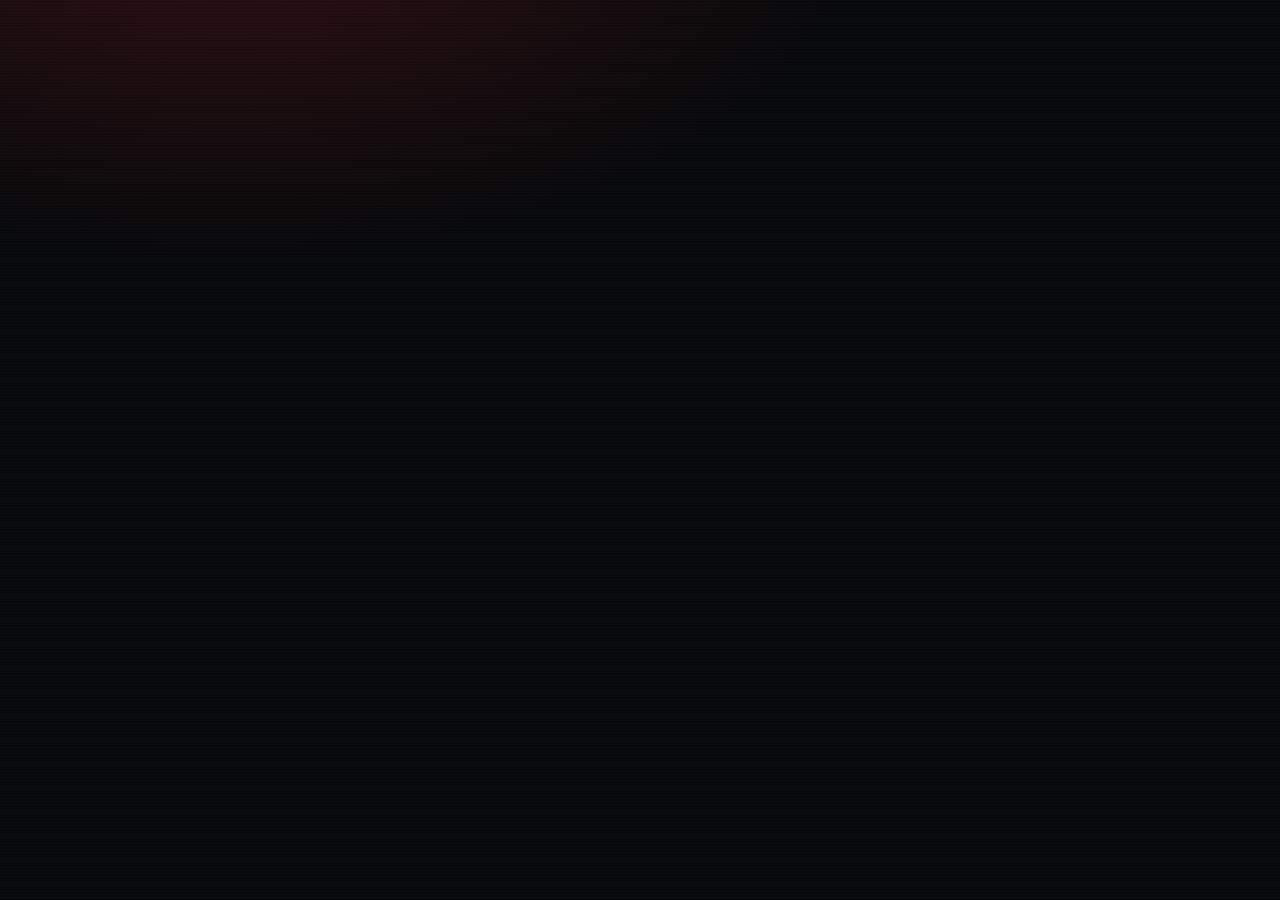
==== src/Quiz/wwwroot/index.html @ f60382fb "feat: TV and phone screens The two static pages the hub has been waiting for. The TV (host.html) ope" ====
<!doctype html>
<html lang="tr">
<head>
<meta charset="utf-8">
<meta name="viewport" content="width=device-width, initial-scale=1, viewport-fit=cover">
<!-- The title, like every other visible string, is set from i18n.js. -->
<title>Quiz</title>
<link rel="stylesheet" href="app.css">
</head>
<body class="phone">
<!--
  The phone: a buzzer, nothing more. The four suits carry no text and no letters, because
  the question and the options are on the TV, which is the screen everyone shares.
-->
<main class="panel">
  <div class="inner">

    <div class="bar">
      <span class="me" id="bar-me"></span>
      <span class="score" id="bar-score"></span>
      <span id="langs"></span>
    </div>

    <section class="view join" id="view-join" hidden>
      <form id="form-join" autocomplete="off">
        <h1 data-i18n="joinHeading"></h1>
        <label class="field">
          <span class="k" data-i18n="codeLabel"></span>
          <input name="code" type="text" inputmode="numeric" pattern="[0-9]{4}" maxlength="4" required>
        </label>
        <label class="field">
          <span class="k" data-i18n="nameLabel"></span>
          <input name="name" type="text" maxlength="24" required>
        </label>
        <button class="cta" type="submit" data-i18n="joinButton"></button>
        <p class="error" id="join-error" role="alert"></p>
      </form>
    </section>

    <section class="view play" id="view-play" hidden>
      <p class="status" id="play-status"></p>
      <div class="buzzers" id="buzzers">
        <button class="buzz" type="button" data-marker="hearts" aria-pressed="false"><span class="glyph"></span></button>
        <button class="buzz" type="button" data-marker="diamonds" aria-pressed="false"><span class="glyph"></span></button>
        <button class="buzz" type="button" data-marker="clubs" aria-pressed="false"><span class="glyph"></span></button>
        <button class="buzz" type="button" data-marker="spades" aria-pressed="false"><span class="glyph"></span></button>
      </div>
    </section>

  </div>
</main>

<script src="lib/signalr/signalr.min.js"></script>
<script type="module" src="join.js"></script>
</body>
</html>
---- src/Quiz/wwwroot/app.css ----
/*
 * One stylesheet for both screens: the TV (host.html) and the phone (index.html).
 * The look is locked: near-black panel, monospace, a ">" cursor, bracketed labels,
 * faint scanlines, glass option cards with a coloured left bar and a card suit.
 *
 * The suit shape is the primary pairing cue between the two screens and colour is
 * secondary, so that a colour-blind player can still pair phone to TV. The glyph and
 * the colour of each marker are defined once, here, keyed by [data-marker].
 */

:root {
  --bg: #07080a;
  --fg: #ffffff;
  --muted: #9c9c9d;
  --hairline: rgba(255, 255, 255, .10);
  --glass: rgba(255, 255, 255, .04);

  --crimson: #ff2f3a;
  --coral: #ff6b4a;
  --amber: #ffb347;
  --teal: #4ad6c3;
  --lavender: #b39cff;

  /* System faces only: no web font is shipped with the game. */
  --mono: 'Geist Mono', ui-monospace, SFMono-Regular, Menlo, Consolas, monospace;
}

*, *::before, *::after { box-sizing: border-box; }

html { height: 100%; }

body {
  margin: 0;
  min-height: 100%;
  background: var(--bg);
  color: var(--fg);
  font-family: var(--mono);
  line-height: 1.5;
  -webkit-font-smoothing: antialiased;
  -webkit-text-size-adjust: 100%;
}

[hidden] { display: none !important; }

/* ---- the panel: the terminal frame both screens live in ---- */

.panel {
  position: relative;
  min-height: 100vh;
  min-height: 100dvh;
  display: flex;
  flex-direction: column;
  overflow: hidden;
}

.panel::before {
  content: '';
  position: absolute;
  inset: 0;
  pointer-events: none;
  background: radial-gradient(70% 55% at 18% -10%, rgba(255, 47, 58, .16), transparent 70%);
}

/* The scanlines sit over everything, including the cards. */
.panel::after {
  content: '';
  position: absolute;
  inset: 0;
  z-index: 3;
  pointer-events: none;
  background: repeating-linear-gradient(to bottom, rgba(255, 255, 255, .025) 0 1px, transparent 1px 3px);
}

.inner {
  position: relative;
  z-index: 1;
  flex: 1 1 auto;
  display: flex;
  flex-direction: column;
  min-height: 0;
}

/* ---- the four markers: glyph and colour, defined once ---- */

[data-marker='hearts']   { --c: var(--crimson);  --tint: rgba(255, 47, 58, .07);   --tint-up: rgba(255, 47, 58, .20); }
[data-marker='diamonds'] { --c: var(--amber);    --tint: rgba(255, 179, 71, .07);  --tint-up: rgba(255, 179, 71, .20); }
[data-marker='clubs']    { --c: var(--teal);     --tint: rgba(74, 214, 195, .07);  --tint-up: rgba(74, 214, 195, .20); }
[data-marker='spades']   { --c: var(--lavender); --tint: rgba(179, 156, 255, .07); --tint-up: rgba(179, 156, 255, .20); }

.glyph { color: var(--c); line-height: 1; }
[data-marker='hearts'] > .glyph::before,   .glyph[data-marker='hearts']::before   { content: '\2665'; }
[data-marker='diamonds'] > .glyph::before, .glyph[data-marker='diamonds']::before { content: '\2666'; }
[data-marker='clubs'] > .glyph::before,    .glyph[data-marker='clubs']::before    { content: '\2663'; }
[data-marker='spades'] > .glyph::before,   .glyph[data-marker='spades']::before   { content: '\2660'; }

/* ---- small shared pieces ---- */

.label { color: var(--muted); letter-spacing: .18em; text-transform: uppercase; }
.muted { color: var(--muted); }

.langs { display: flex; gap: 6px; align-items: center; }
.langs button {
  font: inherit;
  background: none;
  border: 0;
  padding: 0 2px;
  color: var(--muted);
  letter-spacing: .12em;
  cursor: pointer;
}
.langs button[aria-pressed='true'] { color: var(--fg); }
.langs .sep { color: var(--hairline); }

.field { display: block; margin-bottom: 14px; text-align: left; }
.field > .k { display: block; font-size: .78em; color: var(--muted); letter-spacing: .14em; text-transform: uppercase; margin-bottom: 6px; }
.field input, .field select {
  font: inherit;
  width: 100%;
  color: var(--fg);
  background: rgba(255, 255, 255, .05);
  border: 1px solid var(--hairline);
  border-radius: 6px;
  padding: 11px 12px;
  letter-spacing: .08em;
}
.field input:focus-visible, .field select:focus-visible,
button:focus-visible { outline: 2px solid var(--coral); outline-offset: 2px; }
.field select { appearance: none; }

.cta, .ghost {
  font: inherit;
  font-weight: 700;
  letter-spacing: .08em;
  border: 1px solid transparent;
  border-radius: 7px;
  cursor: pointer;
}
.cta { background: var(--coral); color: var(--bg); }
.cta.go { background: var(--teal); }
.ghost { background: transparent; color: var(--muted); border-color: var(--hairline); }
.cta[disabled], .ghost[disabled] { opacity: .45; cursor: default; }

.status { color: var(--muted); }
.error { color: var(--crimson); }
.error:empty { display: none; }

/* ======================= the TV ======================= */

.tv .inner { padding: clamp(18px, 2.4vw, 44px); gap: clamp(14px, 1.8vh, 28px); }

.tv .topbar {
  display: flex;
  justify-content: space-between;
  align-items: baseline;
  gap: 16px;
  font-size: clamp(11px, 1vw, 17px);
  color: var(--muted);
  letter-spacing: .12em;
}
.tv .topbar .clock { color: var(--amber); font-variant-numeric: tabular-nums; }
.tv .topbar > * { white-space: nowrap; }

.tv .view { flex: 1 1 auto; display: flex; flex-direction: column; min-height: 0; }
.tv .view[hidden] { display: none; }

/* setup and resume: a narrow form in the middle of the screen */
.tv .form {
  margin: auto;
  width: min(420px, 100%);
  font-size: clamp(13px, 1.1vw, 18px);
  text-align: center;
}
.tv .form h1 { font-size: 1em; font-weight: 500; letter-spacing: .18em; color: var(--muted); margin: 0 0 20px; text-transform: uppercase; }
.tv .form .cta { width: 100%; padding: 12px; }
.tv .form .error { margin-top: 14px; }
.tv .resume-actions { display: flex; flex-direction: column; gap: 8px; }
.tv .resume-actions button { padding: 11px; }

/* lobby */
.tv .lobby { align-items: center; justify-content: center; text-align: center; gap: 0; }
.tv .lobby .kod { font-size: clamp(11px, 1vw, 17px); }
.tv .lobby .code {
  font-size: clamp(76px, 15vw, 240px);
  font-weight: 600;
  letter-spacing: .18em;
  color: var(--coral);
  line-height: 1.05;
  margin: .08em 0 0;
  /* the letter-spacing hangs off the last digit; pull it back to stay centred */
  text-indent: .18em;
}
.tv .lobby .where { font-size: clamp(11px, .95vw, 16px); color: var(--muted); letter-spacing: .1em; }
.tv .pills {
  display: flex;
  flex-wrap: wrap;
  gap: 9px;
  justify-content: center;
  margin: clamp(18px, 3vh, 40px) 0;
  font-size: clamp(13px, 1.2vw, 22px);
  max-width: 50ch;
}
.tv .pill { border: 1px solid var(--hairline); border-radius: 999px; padding: 6px 16px; }
.tv .lobby .cta { font-size: clamp(14px, 1.3vw, 22px); padding: 12px 36px; }
.tv .lobby .status { font-size: clamp(12px, 1.1vw, 19px); margin: clamp(18px, 3vh, 40px) 0; }

/* question: the text and the four cards read as one block in the middle of the screen */
#view-question, #view-reveal { justify-content: center; gap: clamp(18px, 4vh, 52px); }

.tv .question {
  font-size: clamp(28px, 4vw, 68px);
  font-weight: 500;
  line-height: 1.25;
  margin: 0;
}
.tv .question .caret { color: var(--coral); }
.tv .question .block { background: var(--coral); color: var(--bg); margin-left: .12em; }

.tv .options {
  display: grid;
  grid-template-columns: 1fr 1fr;
  gap: clamp(9px, 1vw, 16px);
}
.tv .opt {
  display: flex;
  align-items: center;
  gap: clamp(11px, 1.1vw, 20px);
  background: var(--tint);
  border: 1px solid var(--hairline);
  border-left: 3px solid var(--c);
  border-radius: 7px;
  padding: clamp(12px, 1.4vw, 24px) clamp(13px, 1.5vw, 26px);
  font-size: clamp(18px, 2vw, 34px);
}
.tv .opt .glyph { font-size: 1.25em; }

/* reveal */
.tv .answer { font-size: clamp(16px, 1.6vw, 28px); color: var(--muted); }
.tv .answer .opt-text { color: var(--fg); }
.tv .answer .glyph { font-size: 1.15em; }

.tv .bars { display: flex; align-items: flex-end; gap: clamp(10px, 1.4vw, 24px); flex: 0 0 clamp(110px, 26vh, 240px); }
.tv .bars .b { flex: 1; display: flex; flex-direction: column; justify-content: flex-end; height: 100%; text-align: center; }
.tv .bars .b .fill { background: var(--c); border-radius: 4px 4px 0 0; min-height: 3px; }
.tv .bars .b .n { font-size: clamp(12px, 1.1vw, 20px); color: var(--muted); margin-top: 6px; font-variant-numeric: tabular-nums; }
.tv .bars .b .glyph { font-size: clamp(14px, 1.3vw, 24px); margin-bottom: 6px; }

.tv .board { list-style: none; margin: 0; padding: 0; font-size: clamp(14px, 1.5vw, 26px); }
.tv .board li { display: flex; justify-content: space-between; gap: 16px; padding: .4em 0; border-bottom: 1px solid rgba(255, 255, 255, .06); }
.tv .board li:last-child { border-bottom: 0; }
.tv .board .rank { color: var(--muted); margin-right: .8em; }
.tv .board .score { font-variant-numeric: tabular-nums; }
.tv .board.dense { font-size: clamp(12px, 1.1vw, 19px); columns: 2; column-gap: clamp(20px, 3vw, 60px); }
.tv .board.dense li { break-inside: avoid; }

.tv .row-end { display: flex; justify-content: center; }
.tv .row-end .cta { font-size: clamp(13px, 1.2vw, 20px); padding: 11px 28px; }

.tv .finished h1 { font-size: clamp(22px, 2.6vw, 44px); font-weight: 600; letter-spacing: .14em; margin: 0 0 .6em; text-align: center; }
.tv .finished { gap: clamp(14px, 2vh, 28px); }

/* ======================= the phone ======================= */

.phone .inner { padding: 16px; gap: 14px; }

.phone .bar {
  display: flex;
  justify-content: space-between;
  align-items: center;
  gap: 12px;
  font-size: 11px;
  color: var(--muted);
  letter-spacing: .1em;
}
.phone .bar .me { color: var(--fg); overflow: hidden; text-overflow: ellipsis; white-space: nowrap; }
.phone .bar .score { color: var(--amber); font-variant-numeric: tabular-nums; }

.phone .view { flex: 1 1 auto; display: flex; flex-direction: column; min-height: 0; }
.phone .view[hidden] { display: none; }

.phone .join { justify-content: center; font-size: 14px; }
.phone .join h1 { font-size: 11px; font-weight: 500; letter-spacing: .18em; color: var(--muted); margin: 0 0 18px; text-transform: uppercase; }
.phone .join .cta { width: 100%; padding: 13px; }
.phone .join .error { margin-top: 14px; font-size: 12px; }
.phone .field input { font-size: 16px; } /* 16px keeps iOS from zooming on focus */
.phone .field input[name='code'] { letter-spacing: .4em; text-align: center; font-size: 26px; }

.phone .play { gap: 12px; }
.phone .play .status { font-size: 12px; text-align: center; letter-spacing: .08em; min-height: 1.4em; }

.phone .buzzers {
  flex: 1 1 auto;
  display: grid;
  grid-template-columns: 1fr 1fr;
  grid-template-rows: 1fr 1fr;
  gap: 10px;
  min-height: 0;
}
.phone .buzz {
  font: inherit;
  display: flex;
  align-items: center;
  justify-content: center;
  min-height: 92px;
  padding: 0;
  background: var(--tint-up);
  border: 1px solid var(--c);
  border-radius: 10px;
  color: var(--c);
  font-size: clamp(46px, 20vw, 86px);
  line-height: 1;
  cursor: pointer;
  -webkit-tap-highlight-color: transparent;
  touch-action: manipulation;
}
.phone .buzz .glyph { color: inherit; } /* so the glyph follows the button when it fills in */
.phone .buzz:active { background: var(--c); color: var(--bg); }
.phone .buzz[disabled] { cursor: default; opacity: .32; }
/* the one this player tapped stays solid, so the phone always says what it sent */
.phone .buzz[aria-pressed='true'] { opacity: 1; background: var(--c); color: var(--bg); box-shadow: 0 0 0 2px var(--c); }
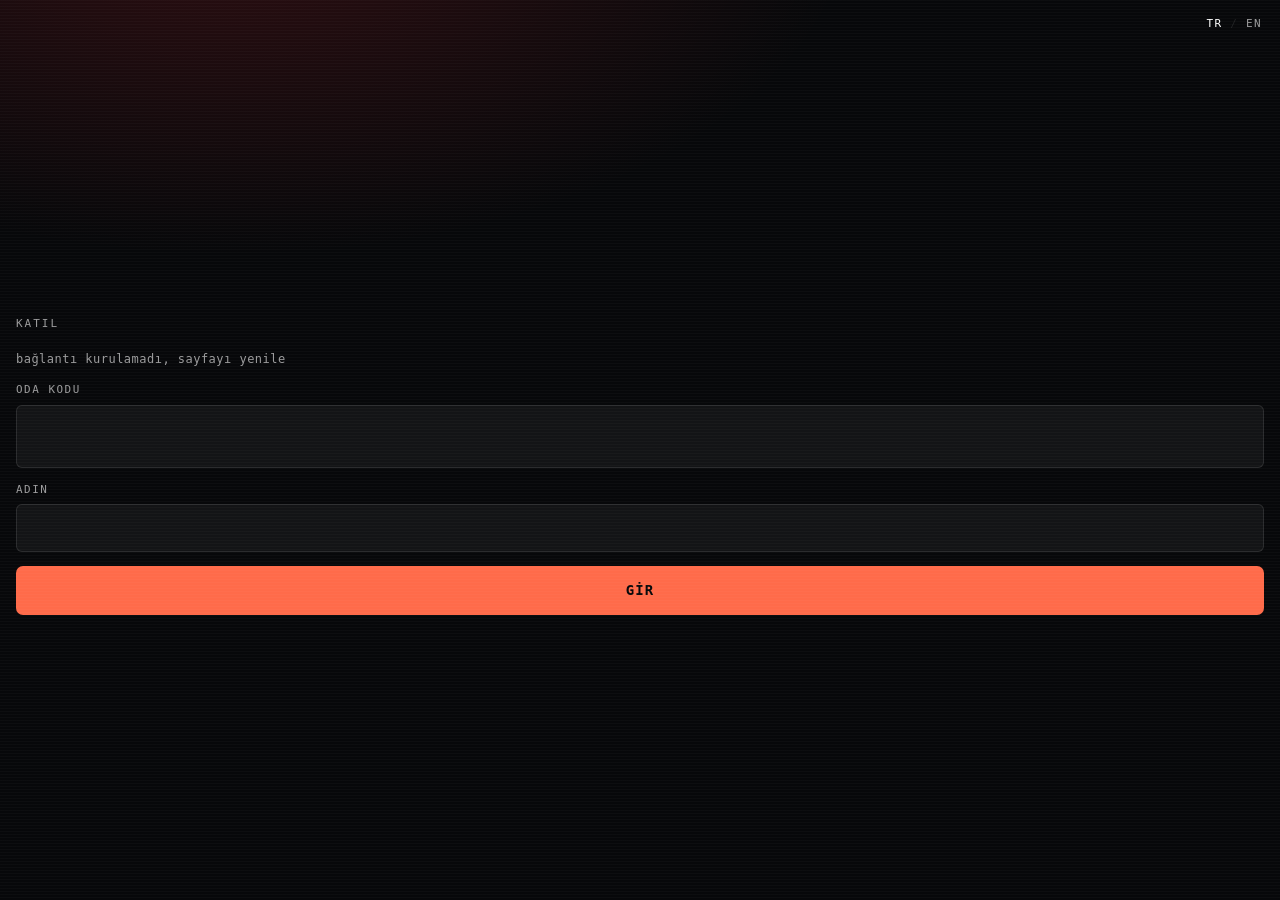
==== commit e4a8dcfa: "fix: a reveal survives a reload, and a refused answer says so The review's two real findings, and th" ====
--- a/src/Quiz/wwwroot/index.html
+++ b/src/Quiz/wwwroot/index.html
@@ -24,6 +24,7 @@
     <section class="view join" id="view-join" hidden>
       <form id="form-join" autocomplete="off">
         <h1 data-i18n="joinHeading"></h1>
+        <p class="status notice" id="join-connection" hidden></p>
         <label class="field">
           <span class="k" data-i18n="codeLabel"></span>
           <input name="code" type="text" inputmode="numeric" pattern="[0-9]{4}" maxlength="4" required>
--- a/src/Quiz/wwwroot/app.css
+++ b/src/Quiz/wwwroot/app.css
@@ -13,7 +13,6 @@
   --fg: #ffffff;
   --muted: #9c9c9d;
   --hairline: rgba(255, 255, 255, .10);
-  --glass: rgba(255, 255, 255, .04);
 
   --crimson: #ff2f3a;
   --coral: #ff6b4a;
@@ -82,10 +81,11 @@
 
 /* ---- the four markers: glyph and colour, defined once ---- */
 
-[data-marker='hearts']   { --c: var(--crimson);  --tint: rgba(255, 47, 58, .07);   --tint-up: rgba(255, 47, 58, .20); }
-[data-marker='diamonds'] { --c: var(--amber);    --tint: rgba(255, 179, 71, .07);  --tint-up: rgba(255, 179, 71, .20); }
-[data-marker='clubs']    { --c: var(--teal);     --tint: rgba(74, 214, 195, .07);  --tint-up: rgba(74, 214, 195, .20); }
-[data-marker='spades']   { --c: var(--lavender); --tint: rgba(179, 156, 255, .07); --tint-up: rgba(179, 156, 255, .20); }
+/* --tint is the TV card's fill, --tint-up the phone buzzer's: both washes, not colour blocks. */
+[data-marker='hearts']   { --c: var(--crimson);  --tint: rgba(255, 47, 58, .07);   --tint-up: rgba(255, 47, 58, .10); }
+[data-marker='diamonds'] { --c: var(--amber);    --tint: rgba(255, 179, 71, .07);  --tint-up: rgba(255, 179, 71, .10); }
+[data-marker='clubs']    { --c: var(--teal);     --tint: rgba(74, 214, 195, .07);  --tint-up: rgba(74, 214, 195, .10); }
+[data-marker='spades']   { --c: var(--lavender); --tint: rgba(179, 156, 255, .07); --tint-up: rgba(179, 156, 255, .10); }
 
 .glyph { color: var(--c); line-height: 1; }
 [data-marker='hearts'] > .glyph::before,   .glyph[data-marker='hearts']::before   { content: '\2665'; }
@@ -163,7 +163,7 @@
 .tv .view { flex: 1 1 auto; display: flex; flex-direction: column; min-height: 0; }
 .tv .view[hidden] { display: none; }
 
-/* setup and resume: a narrow form in the middle of the screen */
+/* open a room: a narrow form in the middle of the screen */
 .tv .form {
   margin: auto;
   width: min(420px, 100%);
@@ -173,8 +173,6 @@
 .tv .form h1 { font-size: 1em; font-weight: 500; letter-spacing: .18em; color: var(--muted); margin: 0 0 20px; text-transform: uppercase; }
 .tv .form .cta { width: 100%; padding: 12px; }
 .tv .form .error { margin-top: 14px; }
-.tv .resume-actions { display: flex; flex-direction: column; gap: 8px; }
-.tv .resume-actions button { padding: 11px; }
 
 /* lobby */
 .tv .lobby { align-items: center; justify-content: center; text-align: center; gap: 0; }
@@ -242,14 +240,14 @@
 .tv .bars .b { flex: 1; display: flex; flex-direction: column; justify-content: flex-end; height: 100%; text-align: center; }
 .tv .bars .b .fill { background: var(--c); border-radius: 4px 4px 0 0; min-height: 3px; }
 .tv .bars .b .n { font-size: clamp(12px, 1.1vw, 20px); color: var(--muted); margin-top: 6px; font-variant-numeric: tabular-nums; }
-.tv .bars .b .glyph { font-size: clamp(14px, 1.3vw, 24px); margin-bottom: 6px; }
-
-.tv .board { list-style: none; margin: 0; padding: 0; font-size: clamp(14px, 1.5vw, 26px); }
+.tv .bars .b .glyph { font-size: clamp(26px, 2.6vw, 46px); margin-bottom: 8px; }
+
+.tv .board { list-style: none; margin: 0 auto; padding: 0; width: min(760px, 100%); font-size: clamp(14px, 1.5vw, 26px); }
 .tv .board li { display: flex; justify-content: space-between; gap: 16px; padding: .4em 0; border-bottom: 1px solid rgba(255, 255, 255, .06); }
 .tv .board li:last-child { border-bottom: 0; }
 .tv .board .rank { color: var(--muted); margin-right: .8em; }
 .tv .board .score { font-variant-numeric: tabular-nums; }
-.tv .board.dense { font-size: clamp(12px, 1.1vw, 19px); columns: 2; column-gap: clamp(20px, 3vw, 60px); }
+.tv .board.dense { width: min(1040px, 100%); font-size: clamp(12px, 1.1vw, 19px); columns: 2; column-gap: clamp(20px, 3vw, 60px); }
 .tv .board.dense li { break-inside: avoid; }
 
 .tv .row-end { display: flex; justify-content: center; }
@@ -281,6 +279,7 @@
 .phone .join h1 { font-size: 11px; font-weight: 500; letter-spacing: .18em; color: var(--muted); margin: 0 0 18px; text-transform: uppercase; }
 .phone .join .cta { width: 100%; padding: 13px; }
 .phone .join .error { margin-top: 14px; font-size: 12px; }
+.phone .join .notice { font-size: 12px; margin-bottom: 14px; letter-spacing: .04em; }
 .phone .field input { font-size: 16px; } /* 16px keeps iOS from zooming on focus */
 .phone .field input[name='code'] { letter-spacing: .4em; text-align: center; font-size: 26px; }
 
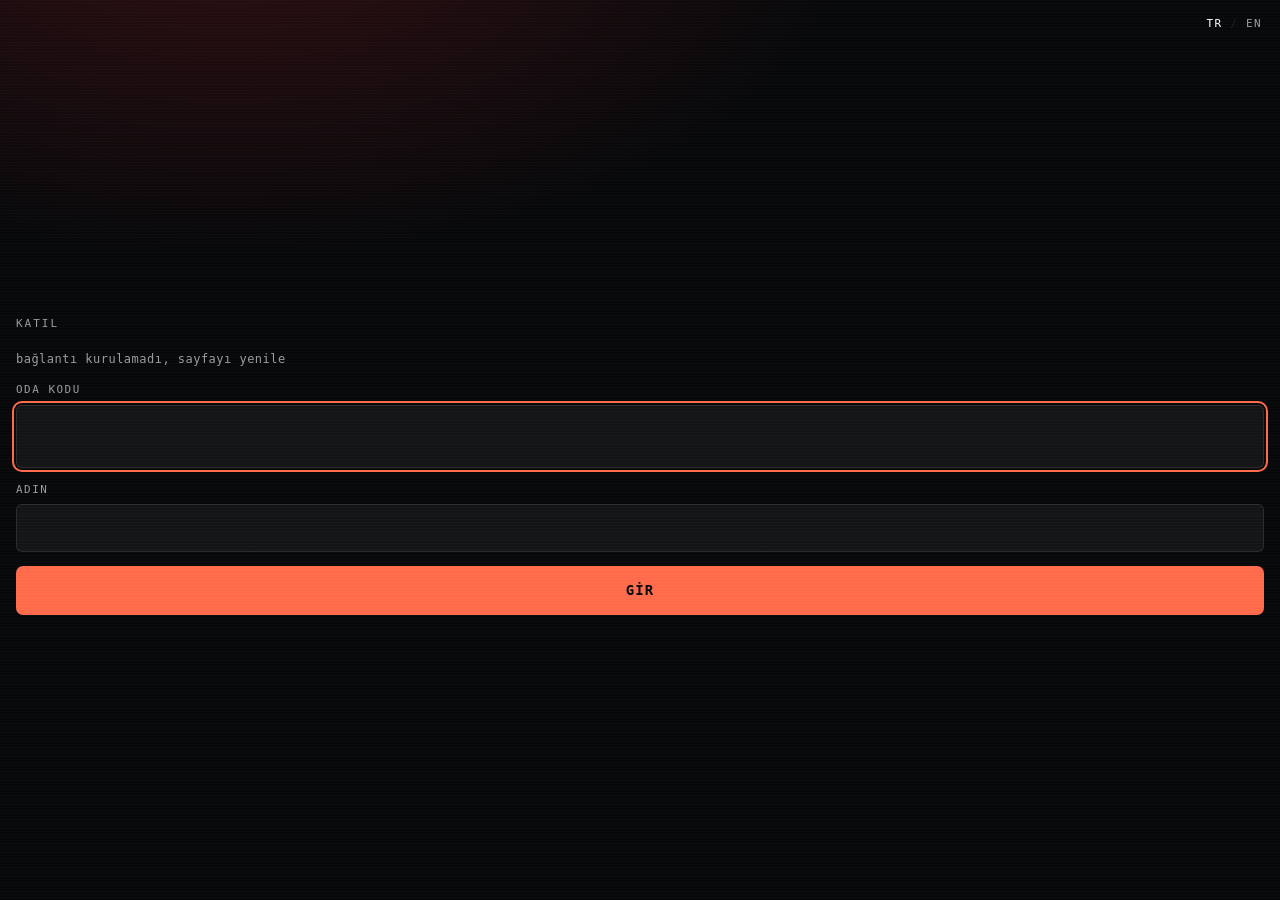
==== commit 4d990bcb: "feat: a code to scan, an answer that lands on its card, and a podium Getting in. The television draw" ====
--- a/src/Quiz/wwwroot/index.html
+++ b/src/Quiz/wwwroot/index.html
@@ -46,6 +46,28 @@
         <button class="buzz" type="button" data-marker="clubs" aria-pressed="false"><span class="glyph"></span></button>
         <button class="buzz" type="button" data-marker="spades" aria-pressed="false"><span class="glyph"></span></button>
       </div>
+
+      <!--
+        What this player earned, in the buzzers' place and only while the TV is revealing the answer.
+        The glyph and the number are sized from join.js, which scales them with the points; the wash
+        and the glow behind them are sized by the same scale.
+      -->
+      <div class="result" id="result" hidden>
+        <div class="wash"></div>
+        <div class="glow"></div>
+        <div class="mid">
+          <span class="glyph" id="result-glyph"></span>
+          <p class="pts" id="result-points"></p>
+          <p class="total" id="result-total"></p>
+        </div>
+      </div>
+
+      <!-- The round is over: where this player finished, in the buzzers' place. -->
+      <div class="final" id="final" hidden>
+        <p class="place" id="final-place"></p>
+        <p class="of" id="final-of"></p>
+        <p class="total" id="final-total"></p>
+      </div>
     </section>
 
   </div>
--- a/src/Quiz/wwwroot/app.css
+++ b/src/Quiz/wwwroot/app.css
@@ -1,5 +1,5 @@
 /*
- * One stylesheet for both screens: the TV (host.html) and the phone (index.html).
+ * One stylesheet for every screen: the television (tv.html), the host's console and the phone.
  * The look is locked: near-black panel, monospace, a ">" cursor, bracketed labels,
  * faint scanlines, glass option cards with a coloured left bar and a card suit.
  *
@@ -19,6 +19,9 @@
   --amber: #ffb347;
   --teal: #4ad6c3;
   --lavender: #b39cff;
+  /* The grey a tap that earned nothing is drawn in: dimmer than --muted, because it is a shape
+     rather than a word, and the one thing on that screen that must not ask to be looked at. */
+  --dim: #5a5d66;
 
   /* System faces only: no web font is shipped with the game. */
   --mono: 'Geist Mono', ui-monospace, SFMono-Regular, Menlo, Consolas, monospace;
@@ -81,11 +84,12 @@
 
 /* ---- the four markers: glyph and colour, defined once ---- */
 
-/* --tint is the TV card's fill, --tint-up the phone buzzer's: both washes, not colour blocks. */
-[data-marker='hearts']   { --c: var(--crimson);  --tint: rgba(255, 47, 58, .07);   --tint-up: rgba(255, 47, 58, .10); }
-[data-marker='diamonds'] { --c: var(--amber);    --tint: rgba(255, 179, 71, .07);  --tint-up: rgba(255, 179, 71, .10); }
-[data-marker='clubs']    { --c: var(--teal);     --tint: rgba(74, 214, 195, .07);  --tint-up: rgba(74, 214, 195, .10); }
-[data-marker='spades']   { --c: var(--lavender); --tint: rgba(179, 156, 255, .07); --tint-up: rgba(179, 156, 255, .10); }
+/* --tint is the TV card's fill, --tint-up the phone buzzer's: both washes, not colour blocks.
+   --tint-hot is the card that turned out to be the answer: still a wash, but one that is seen. */
+[data-marker='hearts']   { --c: var(--crimson);  --tint: rgba(255, 47, 58, .07);   --tint-up: rgba(255, 47, 58, .10);   --tint-hot: rgba(255, 47, 58, .30); }
+[data-marker='diamonds'] { --c: var(--amber);    --tint: rgba(255, 179, 71, .07);  --tint-up: rgba(255, 179, 71, .10);  --tint-hot: rgba(255, 179, 71, .28); }
+[data-marker='clubs']    { --c: var(--teal);     --tint: rgba(74, 214, 195, .07);  --tint-up: rgba(74, 214, 195, .10);  --tint-hot: rgba(74, 214, 195, .26); }
+[data-marker='spades']   { --c: var(--lavender); --tint: rgba(179, 156, 255, .07); --tint-up: rgba(179, 156, 255, .10); --tint-hot: rgba(179, 156, 255, .30); }
 
 .glyph { color: var(--c); line-height: 1; }
 [data-marker='hearts'] > .glyph::before,   .glyph[data-marker='hearts']::before   { content: '\2665'; }
@@ -157,22 +161,60 @@
   color: var(--muted);
   letter-spacing: .12em;
 }
-.tv .topbar .clock { color: var(--amber); font-variant-numeric: tabular-nums; }
+.tv .topbar .clock { color: var(--amber); font-variant-numeric: tabular-nums; font-size: 2.4em; font-weight: 600; line-height: 1; }
+/* the last few seconds, said in a colour, as on the console */
+.tv.low .topbar .clock { color: var(--crimson); }
 .tv .topbar > * { white-space: nowrap; }
 
 .tv .view { flex: 1 1 auto; display: flex; flex-direction: column; min-height: 0; }
 .tv .view[hidden] { display: none; }
 
-/* open a room: a narrow form in the middle of the screen */
-.tv .form {
-  margin: auto;
-  width: min(420px, 100%);
-  font-size: clamp(13px, 1.1vw, 18px);
-  text-align: center;
-}
-.tv .form h1 { font-size: 1em; font-weight: 500; letter-spacing: .18em; color: var(--muted); margin: 0 0 20px; text-transform: uppercase; }
-.tv .form .cta { width: 100%; padding: 12px; }
-.tv .form .error { margin-top: 14px; }
+/*
+ * pairing: the first thing a television shows, and the only screen with no game on it.
+ *
+ * Two different codes appear on this television at different moments and they must never be read as
+ * the same thing: this one is typed by the host into a phone, the room code is typed by the players.
+ * They are told apart four ways at once — the label ([ EKRAN KODU ] against [ ODA KODU ], and the
+ * room code carries the word "room" in the topbar for the whole game), the colour (white here,
+ * coral there), the size (two thirds of the room code, because one person reads this and a whole
+ * room reads that), and the shape (two pairs with a gap against one solid block of four).
+ */
+.tv .pair { align-items: center; justify-content: center; text-align: center; gap: 0; }
+
+/*
+ * A code to type and a code to scan, side by side on the two screens that ask a phone to come to
+ * them. The QR is dark on white whatever the page looks like, because that is what a camera reads;
+ * it is kept to a modest square so the digits beside it are still the first thing seen.
+ */
+.tv .duo { display: flex; align-items: center; justify-content: center; gap: clamp(28px, 5vw, 96px); }
+.tv .duo .scan { display: flex; flex-direction: column; align-items: center; flex: 0 0 auto; }
+.tv .duo .qr { width: clamp(120px, 17vw, 300px); border-radius: 8px; overflow: hidden; line-height: 0; }
+.tv .duo .qr svg { display: block; width: 100%; height: auto; }
+.tv .duo .scan .label { font-size: clamp(11px, 1vw, 17px); margin-top: 1em; }
+.tv .duo .main { min-width: 0; }
+.tv .pair .label { font-size: clamp(11px, 1vw, 17px); }
+.tv .pair .pcode {
+  display: flex;
+  justify-content: center;
+  gap: .42em;
+  font-size: clamp(54px, 9.5vw, 160px);
+  font-weight: 600;
+  letter-spacing: .08em;
+  line-height: 1.05;
+  color: var(--fg);
+  margin: .1em 0 .2em;
+  font-variant-numeric: tabular-nums;
+}
+/* the letter-spacing hangs off each pair's last digit; pull it back so the gap is the one above */
+.tv .pair .pcode span { margin-right: -.08em; }
+/* no code to show yet, or the one that was up outlived itself: the slot keeps its size */
+.tv .pair .pcode.waiting { color: var(--dim); }
+.tv .pair .where { font-size: clamp(13px, 1.5vw, 26px); color: var(--muted); letter-spacing: .08em; }
+.tv .pair .status { font-size: clamp(11px, 1.05vw, 18px); letter-spacing: .08em; margin: clamp(14px, 2.4vh, 32px) 0 0; }
+/* when it stands in for the code, it is read from the sofa like the code is */
+.tv .pair .status.big { font-size: clamp(16px, 2vw, 34px); max-width: 46ch; }
+/* claimed: teal is this page's "that worked", as it is on the lobby's start button */
+.tv .pair .paired { font-size: clamp(22px, 3.4vw, 60px); font-weight: 600; letter-spacing: .18em; color: var(--teal); margin: 0 0 .6em; }
 
 /* lobby */
 .tv .lobby { align-items: center; justify-content: center; text-align: center; gap: 0; }
@@ -187,7 +229,9 @@
   /* the letter-spacing hangs off the last digit; pull it back to stay centred */
   text-indent: .18em;
 }
-.tv .lobby .where { font-size: clamp(11px, .95vw, 16px); color: var(--muted); letter-spacing: .1em; }
+/* The address is the one thing here a whole room has to type, so it is sized to be read from the
+   sofa: a little under the option cards, far over the labels. */
+.tv .lobby .where { font-size: clamp(15px, 1.9vw, 34px); color: var(--fg); letter-spacing: .06em; margin-top: .2em; }
 .tv .pills {
   display: flex;
   flex-wrap: wrap;
@@ -198,7 +242,6 @@
   max-width: 50ch;
 }
 .tv .pill { border: 1px solid var(--hairline); border-radius: 999px; padding: 6px 16px; }
-.tv .lobby .cta { font-size: clamp(14px, 1.3vw, 22px); padding: 12px 36px; }
 .tv .lobby .status { font-size: clamp(12px, 1.1vw, 19px); margin: clamp(18px, 3vh, 40px) 0; }
 
 /* question: the text and the four cards read as one block in the middle of the screen */
@@ -231,30 +274,213 @@
 }
 .tv .opt .glyph { font-size: 1.25em; }
 
-/* reveal */
-.tv .answer { font-size: clamp(16px, 1.6vw, 28px); color: var(--muted); }
-.tv .answer .opt-text { color: var(--fg); }
-.tv .answer .glyph { font-size: 1.15em; }
-
-.tv .bars { display: flex; align-items: flex-end; gap: clamp(10px, 1.4vw, 24px); flex: 0 0 clamp(110px, 26vh, 240px); }
-.tv .bars .b { flex: 1; display: flex; flex-direction: column; justify-content: flex-end; height: 100%; text-align: center; }
-.tv .bars .b .fill { background: var(--c); border-radius: 4px 4px 0 0; min-height: 3px; }
-.tv .bars .b .n { font-size: clamp(12px, 1.1vw, 20px); color: var(--muted); margin-top: 6px; font-variant-numeric: tabular-nums; }
-.tv .bars .b .glyph { font-size: clamp(26px, 2.6vw, 46px); margin-bottom: 8px; }
+/* The time left as a length across the top of the question: read at a glance, from anywhere. */
+.tv .timebar { height: clamp(4px, .7vh, 9px); background: var(--hairline); border-radius: 99px; overflow: hidden; }
+.tv .timebar span { display: block; height: 100%; width: 100%; background: var(--amber); border-radius: 99px; transition: width .2s linear; }
+.tv.low .timebar span { background: var(--crimson); }
+.tv.paused .timebar span { background: var(--muted); }
+
+/* reveal: the same question and the same four cards, saying something new */
+.tv .question.asked { font-size: clamp(20px, 2.7vw, 46px); color: rgba(255, 255, 255, .78); }
+.tv .opt .n { margin-left: auto; padding-left: 1em; color: var(--muted); font-variant-numeric: tabular-nums; }
+/* the ones that were not it step back, the one that was fills in */
+.tv .opt.wrong { opacity: .34; }
+.tv .opt.right {
+  background: var(--tint-hot);
+  border-color: var(--c);
+  box-shadow: 0 0 0 1px var(--c), 0 0 clamp(18px, 3vw, 54px) var(--tint-hot);
+  font-weight: 600;
+}
+.tv .opt.right .n { color: var(--fg); }
 
 .tv .board { list-style: none; margin: 0 auto; padding: 0; width: min(760px, 100%); font-size: clamp(14px, 1.5vw, 26px); }
-.tv .board li { display: flex; justify-content: space-between; gap: 16px; padding: .4em 0; border-bottom: 1px solid rgba(255, 255, 255, .06); }
+.tv .board li { display: flex; align-items: baseline; gap: 16px; padding: .4em 0; border-bottom: 1px solid rgba(255, 255, 255, .06); }
 .tv .board li:last-child { border-bottom: 0; }
+.tv .board .who { flex: 1 1 auto; min-width: 0; overflow: hidden; text-overflow: ellipsis; white-space: nowrap; }
 .tv .board .rank { color: var(--muted); margin-right: .8em; }
-.tv .board .score { font-variant-numeric: tabular-nums; }
+.tv .board .score { font-variant-numeric: tabular-nums; min-width: 5ch; text-align: right; }
+/* what the question just closed was worth to each player; teal when it was worth something */
+.tv .board .gain { font-variant-numeric: tabular-nums; color: var(--dim); min-width: 5ch; text-align: right; }
+.tv .board .gain[data-earned] { color: var(--teal); }
 .tv .board.dense { width: min(1040px, 100%); font-size: clamp(12px, 1.1vw, 19px); columns: 2; column-gap: clamp(20px, 3vw, 60px); }
 .tv .board.dense li { break-inside: avoid; }
 
-.tv .row-end { display: flex; justify-content: center; }
-.tv .row-end .cta { font-size: clamp(13px, 1.2vw, 20px); padding: 11px 28px; }
-
-.tv .finished h1 { font-size: clamp(22px, 2.6vw, 44px); font-weight: 600; letter-spacing: .14em; margin: 0 0 .6em; text-align: center; }
-.tv .finished { gap: clamp(14px, 2vh, 28px); }
+/*
+ * the round is over: a podium. The first three stand on blocks whose heights are their places, the
+ * winner in the middle and in the colour the room code was in, and everyone else is listed below.
+ */
+.tv .finished { position: relative; align-items: center; justify-content: center; gap: clamp(14px, 2.4vh, 32px); }
+.tv .finished > .label { font-size: clamp(12px, 1.3vw, 22px); }
+.tv .podium { position: relative; z-index: 1; display: flex; align-items: flex-end; justify-content: center; gap: clamp(10px, 1.6vw, 28px); width: 100%; }
+.tv .step { display: flex; flex-direction: column; align-items: center; text-align: center; flex: 0 1 clamp(150px, 22vw, 400px); min-width: 0; }
+.tv .step[data-place='1'] { flex-basis: clamp(210px, 34vw, 640px); }
+.tv .step .label { font-size: clamp(11px, 1.1vw, 19px); color: var(--coral); margin-bottom: .5em; }
+.tv .step .name { font-size: clamp(17px, 2.2vw, 38px); font-weight: 500; line-height: 1.15; max-width: 100%; overflow-wrap: anywhere; }
+.tv .step[data-place='1'] .name { font-size: clamp(30px, 5vw, 88px); font-weight: 600; color: var(--coral); }
+.tv .step .score { font-size: clamp(14px, 1.6vw, 28px); color: var(--muted); font-variant-numeric: tabular-nums; margin: .25em 0 .6em; }
+.tv .step[data-place='1'] .score { font-size: clamp(18px, 2.4vw, 42px); color: var(--fg); }
+.tv .step .block {
+  width: 100%;
+  height: clamp(44px, 9vh, 96px);
+  display: flex;
+  align-items: flex-start;
+  justify-content: center;
+  padding-top: .15em;
+  font-size: clamp(20px, 3vw, 52px);
+  font-weight: 600;
+  color: var(--muted);
+  background: rgba(255, 255, 255, .04);
+  border: 1px solid var(--hairline);
+  border-top: 3px solid var(--muted);
+  border-radius: 7px 7px 0 0;
+}
+.tv .step[data-place='2'] .block { height: clamp(70px, 15vh, 160px); }
+.tv .step[data-place='1'] .block { height: clamp(100px, 22vh, 230px); color: var(--coral); border-top-color: var(--coral); background: rgba(255, 107, 74, .10); }
+.tv .finished .board { position: relative; z-index: 1; }
+
+/* The suits that fall behind it. Still, and so not drawn at all, unless motion is welcome. */
+.tv .rain { display: none; }
+
+/* --- paused: said on the television, because that is where the room is looking --- */
+
+/* Big enough to read from the sofa: someone looking up has to see at once that the game is
+   waiting rather than broken, and that nothing is being lost while it waits. */
+.tv .paused-banner {
+  margin: 0;
+  text-align: center;
+  font-size: clamp(26px, 5vw, 84px);
+  font-weight: 600;
+  letter-spacing: .2em;
+  color: var(--amber);
+}
+.tv .paused-banner[hidden] { display: none; }
+.tv .paused-banner .sub {
+  display: block;
+  font-size: clamp(11px, 1.1vw, 18px);
+  font-weight: 400;
+  letter-spacing: .14em;
+  color: var(--muted);
+  margin-top: .8em;
+}
+/* The question stays on the TV while it waits, but it is plainly not being asked right now. */
+.tv.paused .question, .tv.paused .options { opacity: .2; }
+.tv.paused .topbar .clock { color: var(--muted); }
+
+@media (prefers-reduced-motion: no-preference) {
+  .tv .paused-banner { animation: breathe 1.8s ease-in-out infinite; }
+  @keyframes breathe { 0%, 100% { opacity: 1; } 50% { opacity: .45; } }
+
+  /* the reveal: the wrong cards step back, the right one lands, then the standings arrive */
+  .tv .opt.wrong { animation: step-back .5s ease-out both; }
+  .tv .opt.right { animation: land .6s cubic-bezier(.2, .9, .3, 1.3) both; }
+  .tv #reveal-board { animation: arrive .5s ease-out .7s both; }
+  @keyframes step-back { from { opacity: 1; } to { opacity: .34; } }
+  @keyframes land { 0% { transform: scale(1); } 45% { transform: scale(1.045); } 100% { transform: scale(1); } }
+  @keyframes arrive { from { opacity: 0; transform: translateY(12px); } to { opacity: 1; transform: none; } }
+
+  /* the podium is built from third place up, so the room has a moment to wonder who is first */
+  .tv .step { animation: rise .7s cubic-bezier(.2, .9, .3, 1.15) both; }
+  .tv .step[data-place='3'] { animation-delay: .4s; }
+  .tv .step[data-place='2'] { animation-delay: 1.3s; }
+  .tv .step[data-place='1'] { animation-delay: 2.3s; }
+  .tv .finished .board { animation: arrive .6s ease-out 3.2s both; }
+  @keyframes rise { from { opacity: 0; transform: translateY(40px); } to { opacity: 1; transform: none; } }
+
+  .tv .rain { display: block; position: fixed; inset: 0; z-index: 0; overflow: hidden; pointer-events: none; }
+  .tv .rain .glyph {
+    position: absolute;
+    top: -12vh;
+    font-size: calc(var(--scale, 1) * clamp(16px, 2.2vw, 40px));
+    opacity: 0;
+    animation: fall var(--fall, 7s) linear calc(2.8s + var(--wait, 0s)) infinite;
+  }
+  @keyframes fall {
+    0% { transform: translateY(0) rotate(0deg); opacity: 0; }
+    8% { opacity: .5; }
+    100% { transform: translateY(125vh) rotate(50deg); opacity: .35; }
+  }
+}
+
+/* ======================= the host's console ======================= */
+
+/*
+ * A remote control for the television, held in one hand. Two rules shape it: what the host reads
+ * sits at the top of the screen, and what the host presses sits at the bottom against the thumb —
+ * .acts takes up the slack with margin-top:auto, so the buttons stay on the bottom edge however
+ * little there is above them. Nothing the television shows is on this page, which is exactly why
+ * there is room for the buttons to be this big.
+ */
+
+.console .inner { padding: 14px 16px 18px; gap: 16px; }
+
+.console .bar {
+  display: flex;
+  justify-content: space-between;
+  align-items: center;
+  gap: 12px;
+  font-size: 11px;
+  color: var(--muted);
+  letter-spacing: .1em;
+}
+.console .bar > * { white-space: nowrap; overflow: hidden; text-overflow: ellipsis; }
+
+.console .view { flex: 1 1 auto; display: flex; flex-direction: column; min-height: 0; }
+.console .view[hidden] { display: none; }
+
+/* claiming a screen and opening a room: one column, full width, nothing centred across a room */
+.console .form { display: flex; flex-direction: column; flex: 1 1 auto; width: 100%; font-size: 14px; }
+.console .form h1 { font-size: 11px; font-weight: 500; letter-spacing: .18em; color: var(--muted); margin: 0 0 10px; text-transform: uppercase; }
+.console .hint { font-size: 12px; color: var(--muted); letter-spacing: .04em; margin: 0 0 18px; }
+/* the one button on this screen goes where the thumb is, as the buttons on the next screen do */
+.console .form .cta { width: 100%; min-height: 54px; padding: 15px; margin-top: auto; }
+.console .form .error { margin: 14px 0 0; font-size: 12px; }
+.console .field input, .console .field select { font-size: 16px; } /* 16px keeps iOS from zooming on focus */
+/* the four digits read off the television, spaced like the television draws them */
+.console .field input[name='pairCode'] { letter-spacing: .4em; text-align: center; font-size: 26px; }
+.console .ok { font-size: 12px; color: var(--teal); margin: -6px 0 14px; letter-spacing: .06em; }
+
+/* the room, as the console reads it: the phase, the clock, the two counts, one line of detail */
+.console .now { text-align: center; padding-top: 8px; }
+.console .now .label { font-size: 12px; }
+.console .now .clock {
+  font-size: 68px;
+  font-weight: 600;
+  line-height: 1.15;
+  color: var(--amber);
+  letter-spacing: .02em;
+  font-variant-numeric: tabular-nums;
+}
+/* the last few seconds, said in a colour: the host is watching the room, not this screen */
+.console .now .clock.low { color: var(--crimson); }
+.console .now .counts { display: flex; justify-content: center; gap: 14px; font-size: 13px; color: var(--muted); letter-spacing: .08em; }
+.console .now .detail { font-size: 13px; color: var(--muted); letter-spacing: .06em; margin: 14px 0 0; }
+.console.paused .now .clock { color: var(--muted); }
+.console.paused .now .detail { color: var(--amber); font-weight: 600; letter-spacing: .2em; }
+/*
+ * The room has no television in it: framed, and in the colour this page says "wrong" in, because it
+ * has to be noticed without being looked for. A frame is all the weight it gets — the buttons under
+ * it stay live, so this says what happened rather than standing in the way of anything.
+ */
+.console .now .gone { border: 1px solid var(--crimson); padding: 10px 12px; margin: 16px 0 0; }
+.console .now .gone .label { color: var(--crimson); font-weight: 600; margin: 0; }
+.console .now .gone .detail { margin: 6px 0 0; }
+
+/* the buttons: on the bottom edge, stacked, each one a thumb wide and a thumb tall */
+.console .acts { margin-top: auto; display: flex; flex-direction: column; gap: 10px; }
+.console .acts button { width: 100%; min-height: 54px; padding: 16px; font-size: 15px; }
+.console .acts .error { margin: 0 0 4px; font-size: 12px; text-align: center; }
+/* Armed, the close button says what it is about to do; coral is the page's "this does something". */
+.console .acts .danger[data-armed='true'] { color: var(--coral); border-color: var(--coral); }
+/* the rarely-needed one: small print under the buttons rather than one more button among them */
+.console .acts .small { min-height: 0; padding: 6px; font-size: 11px; letter-spacing: .1em; border-color: transparent; }
+.console .repair { margin: 0; }
+.console .repair .hint { margin-bottom: 12px; }
+.console .acts > .status { font-size: 12px; text-align: center; margin: 10px 0 0; letter-spacing: .06em; }
+
+@media (prefers-reduced-motion: no-preference) {
+  .console .now .clock.low { animation: ticking 1s ease-in-out infinite; }
+  @keyframes ticking { 0%, 100% { opacity: 1; } 50% { opacity: .5; } }
+}
 
 /* ======================= the phone ======================= */
 
@@ -316,3 +542,94 @@
 .phone .buzz[disabled] { cursor: default; opacity: .32; }
 /* the one this player tapped stays solid, so the phone always says what it sent */
 .phone .buzz[aria-pressed='true'] { opacity: 1; background: var(--c); color: var(--bg); box-shadow: 0 0 0 2px var(--c); }
+
+/* --- the result: what this player earned, while the TV reveals the answer --- */
+
+/*
+ * Prominence scales with the score, because the first thing a player does is look, not read:
+ * the glyph and the number are sized in join.js, which interpolates between a correct answer
+ * given on the buzzer and an instant one, and --o is the strength of the wash behind them from
+ * the same scale. A tap that earned nothing keeps its shape but loses its colour and its wash.
+ */
+.phone .result {
+  /*
+   * One design unit. The approved mockup was drawn inside a 186px-wide phone frame, so its sizes
+   * are proportions of a screen rather than lengths: this turns them back into proportions of the
+   * screen the player is actually holding, which is what keeps a fast answer obvious at arm's
+   * length. join.js sets --glyph and --pts in those units, so the ratios it works in are untouched
+   * by what this is worth. Clamped at both ends: a narrow phone keeps the widest number (+1000)
+   * inside its width, and a desktop window on the phone page does not shout.
+   */
+  --unit: clamp(1.3px, .47vw, 2px);
+  position: relative;
+  flex: 1 1 auto;
+  display: flex;
+  align-items: center;
+  justify-content: center;
+  min-height: 0;
+  overflow: hidden;
+}
+/* The wash is the screen, not a card on it: fixed, so it reaches past this view's own box and
+   under the bar, which keeps its text because the wash is a tint and never a fill. */
+.phone .result .wash,
+.phone .result .glow {
+  position: fixed;
+  pointer-events: none;
+}
+.phone .result .wash {
+  inset: 0;
+  background: var(--c);
+  opacity: var(--o, 0);
+}
+.phone .result .glow {
+  left: 50%;
+  top: 46%;
+  width: 124vw;
+  aspect-ratio: 1;
+  transform: translate(-50%, -50%);
+  background: radial-gradient(circle, var(--c) 0%, transparent 65%);
+  opacity: calc(var(--o, 0) * 1.5);
+}
+.phone .result .mid {
+  position: relative;
+  display: flex;
+  flex-direction: column;
+  align-items: center;
+  gap: calc(4 * var(--unit));
+}
+/* The two the score is read from, sized in design units by join.js. */
+.phone .result .glyph { font-size: calc(var(--glyph, 0) * var(--unit)); }
+.phone .result .pts {
+  margin: 0;
+  font-size: calc(var(--pts, 0) * var(--unit));
+  font-weight: 600;
+  line-height: 1;
+  letter-spacing: -.02em;
+  font-variant-numeric: tabular-nums;
+}
+/* Small on purpose, and never far from the size the same number has in the bar above it. */
+.phone .result .total {
+  margin: calc(6 * var(--unit)) 0 0;
+  font-size: clamp(11px, calc(7 * var(--unit)), 15px);
+  color: var(--muted);
+  letter-spacing: .1em;
+}
+/* A tap that earned nothing keeps its shape but loses its colour, and the number agrees with it:
+   grey marks nothing earned, never merely nothing to colour. */
+.phone .result:not([data-marker]) .glyph { color: var(--dim); opacity: .45; }
+.phone .result:not([data-earned]) .pts { color: var(--muted); }
+
+/* --- the round is over: where this player finished, in the buzzers' place --- */
+.phone .final { flex: 1 1 auto; display: flex; flex-direction: column; align-items: center; justify-content: center; min-height: 0; text-align: center; }
+.phone .final .place { margin: 0; font-size: clamp(76px, 36vw, 160px); font-weight: 600; line-height: 1; letter-spacing: -.02em; font-variant-numeric: tabular-nums; }
+.phone .final .of { margin: 14px 0 0; font-size: 13px; color: var(--muted); letter-spacing: .16em; text-transform: uppercase; }
+.phone .final .total { margin: 18px 0 0; font-size: 13px; color: var(--muted); letter-spacing: .1em; }
+/* first place, in the colour the television gives its winner */
+.phone .final[data-won] .place { color: var(--coral); }
+.phone .final[data-won] .of { color: var(--coral); font-weight: 700; }
+
+@media (prefers-reduced-motion: no-preference) {
+  .phone .final { animation: result-in .3s ease-out both; }
+  .phone .result .mid { animation: result-in .22s ease-out both; }
+  @keyframes result-in { from { opacity: 0; transform: scale(.94); } to { opacity: 1; transform: none; } }
+}
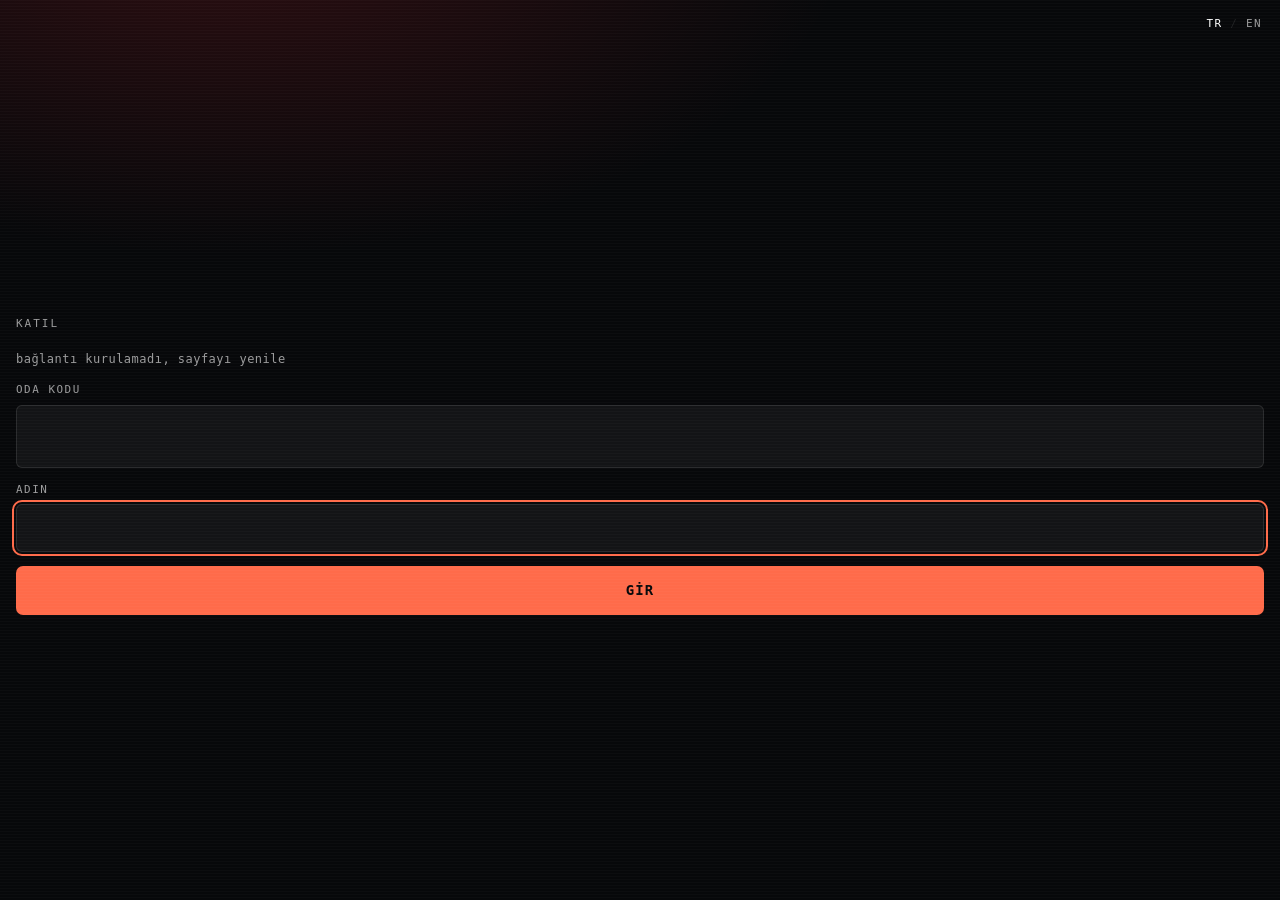
==== commit a75d3349: "The host is a player: one page and one code on the television for everybody Hosting needed a second " ====
--- a/src/Quiz/wwwroot/index.html
+++ b/src/Quiz/wwwroot/index.html
@@ -9,8 +9,13 @@
 </head>
 <body class="phone">
 <!--
-  The phone: a buzzer, nothing more. The four suits carry no text and no letters, because
-  the question and the options are on the TV, which is the screen everyone shares.
+  The phone: a buzzer, and for one phone in the room a few buttons under it. The four suits carry
+  no text and no letters, because the question and the options are on the TV, which is the screen
+  everyone shares.
+
+  Everybody lands on this one page, whoever scans the television first. A guest types a name and is
+  in, or waits for the room if nobody has opened it yet. Whoever opens the room does it from here
+  too, takes a seat like everyone else, and gets the host's buttons at the bottom of the same screen.
 -->
 <main class="panel">
   <div class="inner">
@@ -25,16 +30,37 @@
       <form id="form-join" autocomplete="off">
         <h1 data-i18n="joinHeading"></h1>
         <p class="status notice" id="join-connection" hidden></p>
-        <label class="field">
+        <!-- Standing in front of a television with no room on it yet: said instead of a code field,
+             because the code that was scanned is the television's, not a room's. -->
+        <p class="status at-screen" id="at-screen" hidden></p>
+        <label class="field" id="code-field">
           <span class="k" data-i18n="codeLabel"></span>
-          <input name="code" type="text" inputmode="numeric" pattern="[0-9]{4}" maxlength="4" required>
+          <!-- Not "required" in the markup: a phone at a television has no room code to give, and the
+               page says what is missing in its own words. -->
+          <input name="code" type="text" inputmode="numeric" pattern="[0-9]{4}" maxlength="4">
         </label>
         <label class="field">
           <span class="k" data-i18n="nameLabel"></span>
           <input name="name" type="text" maxlength="24" required>
         </label>
-        <button class="cta" type="submit" data-i18n="joinButton"></button>
+
+        <!-- Opening the room, for the one phone that holds the key. Closed for everybody else, behind
+             a line of small print: a guest is never shown a key field they cannot fill. -->
+        <div class="open" id="open-panel" hidden>
+          <label class="field">
+            <span class="k" data-i18n="hostKeyLabel"></span>
+            <input name="hostKey" type="password" autocomplete="off">
+          </label>
+          <label class="field">
+            <span class="k" data-i18n="setLabel"></span>
+            <select name="setId" id="set-id"></select>
+          </label>
+          <button class="cta go" type="button" id="open-room" data-i18n="openButton"></button>
+        </div>
+
+        <button class="cta" type="submit" id="join-submit" data-i18n="joinButton"></button>
         <p class="error" id="join-error" role="alert"></p>
+        <button class="ghost small" type="button" id="open-toggle" hidden></button>
       </form>
     </section>
 
@@ -68,6 +94,27 @@
         <p class="of" id="final-of"></p>
         <p class="total" id="final-total"></p>
       </div>
+
+      <!--
+        The host's buttons, on the phone that opened the room and on no other. Only the ones that do
+        something right now are up, and they sit under the buzzers, where they cannot be hit by a
+        thumb that is aiming at an answer.
+      -->
+      <div class="hostbar" id="hostbar" hidden>
+        <p class="status gone" id="host-gone" hidden data-i18n="hostDisplayGone"></p>
+        <p class="error" id="host-error" role="alert" hidden></p>
+        <label class="field" id="host-again-field" hidden>
+          <span class="k" data-i18n="setLabel"></span>
+          <select id="host-again-set"></select>
+        </label>
+        <div class="row">
+          <button class="cta go" type="button" id="host-start" hidden></button>
+          <button class="ghost" type="button" id="host-pause" hidden></button>
+          <button class="ghost" type="button" id="host-next" hidden></button>
+          <button class="cta go" type="button" id="host-again" hidden></button>
+          <button class="ghost danger" type="button" id="host-close" hidden></button>
+        </div>
+      </div>
     </section>
 
   </div>
--- a/src/Quiz/wwwroot/app.css
+++ b/src/Quiz/wwwroot/app.css
@@ -469,6 +469,8 @@
 .console .acts { margin-top: auto; display: flex; flex-direction: column; gap: 10px; }
 .console .acts button { width: 100%; min-height: 54px; padding: 16px; font-size: 15px; }
 .console .acts .error { margin: 0 0 4px; font-size: 12px; text-align: center; }
+/* the set picker for another round sits on its button, not a form's width away from it */
+.console .acts .field { margin: 0; }
 /* Armed, the close button says what it is about to do; coral is the page's "this does something". */
 .console .acts .danger[data-armed='true'] { color: var(--coral); border-color: var(--coral); }
 /* the rarely-needed one: small print under the buttons rather than one more button among them */
@@ -508,6 +510,26 @@
 .phone .join .notice { font-size: 12px; margin-bottom: 14px; letter-spacing: .04em; }
 .phone .field input { font-size: 16px; } /* 16px keeps iOS from zooming on focus */
 .phone .field input[name='code'] { letter-spacing: .4em; text-align: center; font-size: 26px; }
+
+/* In front of a television with no room on it yet: said where the room code would have been asked for. */
+.phone .join .at-screen { font-size: 12px; letter-spacing: .08em; color: var(--teal); margin: 0 0 18px; }
+.phone .join .at-screen.waiting { color: var(--amber); }
+.phone .join .open { margin-bottom: 0; }
+.phone .join .open .cta { margin-bottom: 0; }
+.phone .field select { font-size: 16px; }
+/* The way to the key field, in small print: a guest reads past it, the host is looking for it. */
+.phone .join .small { display: block; width: 100%; margin-top: 18px; padding: 8px; font-size: 11px; letter-spacing: .1em; border-color: transparent; }
+
+/* The host's buttons, under the buzzers on the phone that opened the room. */
+.phone .hostbar { display: flex; flex-direction: column; gap: 8px; flex: 0 0 auto; padding-top: 10px; border-top: 1px solid var(--hairline); }
+.phone .hostbar[hidden] { display: none; }
+.phone .hostbar .row { display: flex; gap: 8px; }
+.phone .hostbar .row button { flex: 1 1 0; min-height: 46px; padding: 10px 8px; font-size: 12px; letter-spacing: .1em; }
+.phone .hostbar .row button[hidden] { display: none; }
+.phone .hostbar .field { margin: 0; }
+.phone .hostbar .gone { margin: 0; font-size: 12px; color: var(--crimson); letter-spacing: .04em; text-align: center; }
+.phone .hostbar .error { margin: 0; font-size: 12px; text-align: center; }
+.phone .hostbar .danger[data-armed='true'] { color: var(--coral); border-color: var(--coral); }
 
 .phone .play { gap: 12px; }
 .phone .play .status { font-size: 12px; text-align: center; letter-spacing: .08em; min-height: 1.4em; }
